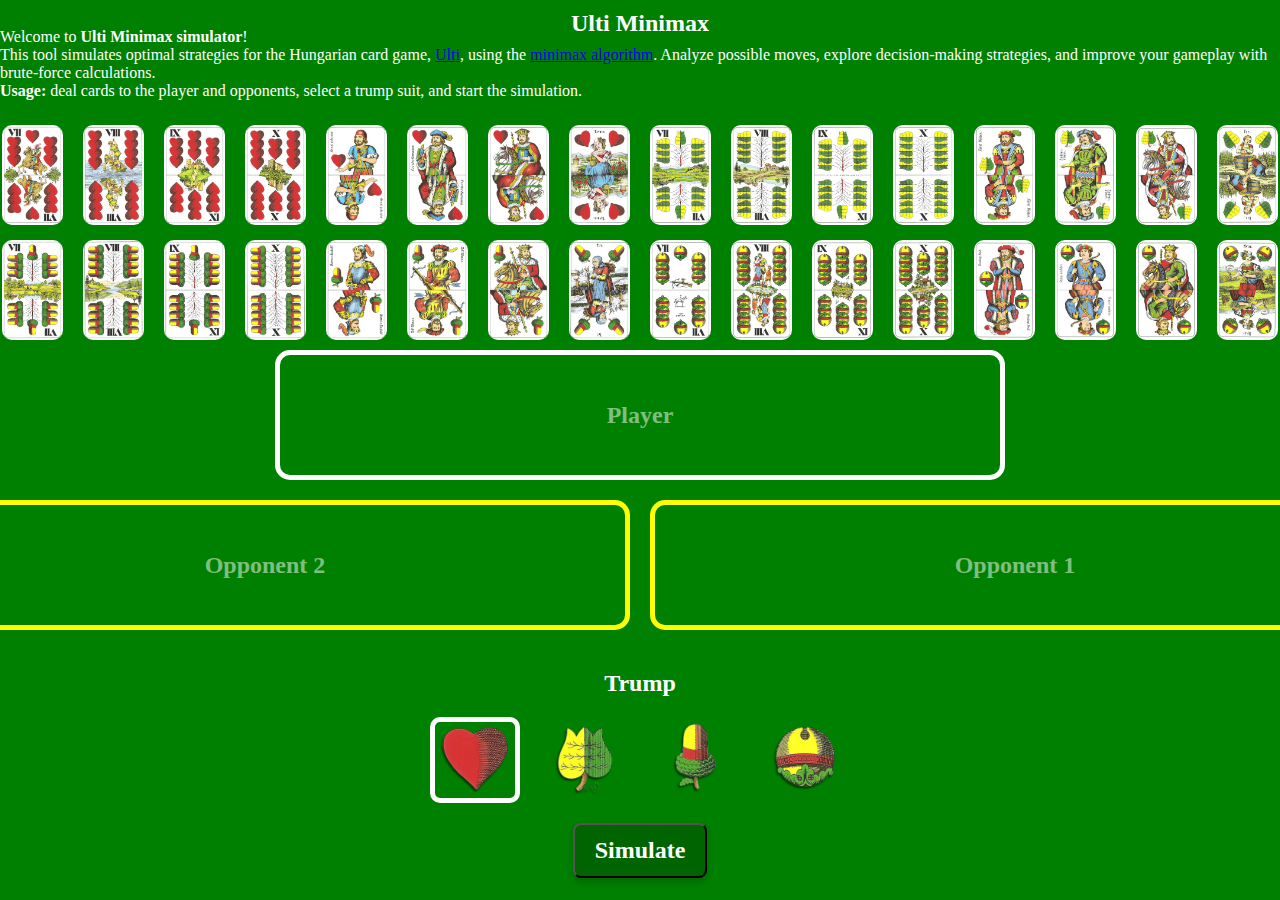
==== index.html @ 6d4662f6 "Move index.html to root" ====
<!DOCTYPE html>
<html lang="en">
<head>
    <meta charset="UTF-8">
    <meta name="viewport" content="width=device-width, initial-scale=1.0">
    <title>Ulti Minimax</title>
    <link rel="stylesheet" href="webapp/styles.css">
	<script src="webapp/ulti_minimax.js" defer></script>
    <script src="index.js" defer></script>
</head>
<body>
	<h1 class="title-text">Ulti Minimax</h1>
	<p class="subtitle-text">
		Welcome to <strong>Ulti Minimax simulator</strong>!<br>
		This tool simulates optimal strategies for the Hungarian card game, 
		<a href="https://en.wikipedia.org/wiki/Ulti" target="_blank">Ulti</a>, using the 
		<a href="https://en.wikipedia.org/wiki/Minimax" target="_blank">minimax algorithm</a>. 
		Analyze possible moves, explore decision-making strategies, and improve your gameplay with brute-force calculations.<br>
		<strong>Usage:</strong> deal cards to the player and opponents, select a trump suit, and start the simulation.
	</p>
	<div class="deck"></div>
    <div class="hand" id="player">
		<div class="background-text">Player</div>
	</div>
	<div class="opponents">
		<!-- Player and opponents are in left hand order -->
		<div class="hand" id="opponent-1">
			<div class="background-text">Opponent 2</div>
		</div>
		<div class="hand" id="opponent-0">
			<div class="background-text">Opponent 1</div>
		</div>
	</div>
    <h2 class="main-text">Trump</h2>
    <div class="trump-container">
        <img src="webapp/assets/images/piros.png" alt="Piros" class="trump" id="trump-0" data-index="0">
        <img src="webapp/assets/images/zold.png" alt="Zold" class="trump" id="trump-1" data-index="1">
        <img src="webapp/assets/images/makk.png" alt="Makk" class="trump" id="trump-2" data-index="2">
        <img src="webapp/assets/images/tok.png" alt="Tok" class="trump" id="trump-3" data-index="3">
    </div>
	<button class="green-button" id="simulate-button">Simulate</button>
	
	<div class="toast" id="toast">This is a toast message!</div>
</body>
</html>
---- webapp/styles.css ----
body {
    margin: 0;
    display: flex;
    flex-direction: column;
    align-items: center;
    justify-content: center;
    min-height: 100vh;
    background-color: green;
}

.deck {
    display: flex;
    flex-direction: column; /* Arrange items vertically */
    gap: 5px; /* Space between items */
    margin-top: 10px;
}

.card-suit {
    display: flex;
    gap: 20px;
    margin-top: 10px;
}

.card-placeholder {
    width: 61px;
    height: 100px;
}

.card {
    width: 61px;
    height: 100px;
    background-color: lightblue;
    display: flex;
    align-items: center;
    justify-content: center;
    border-radius: 10px;
    transition: transform 0.3s;
    /*cursor: pointer;*/
}

.card:hover {
    transform: scale(1.2);
}

.hand {
	position: relative; /* New positioning context for the background text */
    width: 730px;
    height: 130px;
    margin: 10px 0;
	padding: 10px; /* Add padding to loosen border */
    border: 5px solid yellow;
    border-radius: 15px;
    background-color: transparent;
    /*transition: border-color 0.3s;*/
	display: flex;
    gap: 10px;
	box-sizing: border-box; /* Ensure padding doesn't affect width */
}

.hand:hover {
    border-color: #ffff99; /* Light yellow (between yellow and white) */
}

.hand.active {
    border-color: white;
}

.background-text {
    position: absolute;
    top: 50%; /* Center vertically */
    left: 50%; /* Center horizontally */
    transform: translate(-50%, -50%); /* Adjust for perfect centering */
    z-index: 0; /* Stays in the background */
    font-size: 24px;
    color: rgba(255, 255, 255, 0.5); /* White 50% transparent */
	font-weight: bold;
    pointer-events: none; /* Prevent the text from interfering with interactions */
    white-space: nowrap;
}

.opponents {
    display: flex;
    gap: 20px; /* Space between opponent-0 and opponent-1 */
    margin-bottom: 20px; /* Add some space below the opponents container */
}

.title-text {
    margin: 10px 0 10px;
    font-size: 24px;
    color: white;
    text-align: center;
    position: absolute;
    top: 0;
    left: 50%;
    transform: translateX(-50%);
    width: 100%;
}

.subtitle-text {
	margin: 5px 0 5px;
    text-align: left;
    color: white;
}

.main-text {
    margin: 10px 0 10px;
    font-size: 24px;
    color: white;
    text-align: center;
}

.simulation-results {
    display: flex;
    align-items: center; /* Ensures items are vertically aligned */
    justify-content: flex-start; /* Aligns items to the left */
    gap: 10px; /* Space between the game-name and status */
    width: 95%;
    margin-bottom: 10px; /* Add spacing between game types */
}

.game-type {
    display: flex;
    align-items: center; /* Ensures items are vertically aligned */
    justify-content: flex-start; /* Aligns items to the left */
	height: 30px;
    gap: 10px; /* Space between the game-name and status */
    width: 95%;
    margin-bottom: 10px; /* Add spacing between game types */
}

.game-name {
    margin: 10px 0 10px;
    min-width: 250px;
    font-size: 24px;
    color: white;
    text-align: left;
    margin: 0; /* Reset any margins to avoid spacing issues */
}

.status {
	margin: 10px 0 10px;
	min-width: 30px;
    font-size: 24px;
    color: white;
    text-align: left;
    flex: 1; /* Takes up remaining space, pushing the status to the right */
    margin: 0; /* Reset any margins to avoid spacing issues */
}

#game-progression {
    position: relative;
    display: flex;
    width: 1500px;
    height: 500px;
    top: 10px;
    left: 10px;
	background-color: green;
}

.loading {
	border: 3px solid #ccc;
    border-top: 3px solid orange;
    border-radius: 50%;
    width: 16px;
    height: 16px;
	flex-shrink: 0;
    aspect-ratio: 1 / 1; /* Ensures the element stays square */
    animation: spin 1s linear infinite;
}

@keyframes spin {
	from {
		transform: rotate(0deg);
	}
    to {
		transform: rotate(360deg);
    }
}

.trump-container {
    display: flex;
    gap: 20px;
    margin-top: 10px;
}

.trump {
    width: 80px;
    height: 76px;
    border: 5px solid transparent;
    border-radius: 10px;
    transition: transform 0.3s, border-color 0.3s;
}

.trump:hover {
    transform: scale(1.2);
}

.trump.active {
    border-color: white;
}

.green-button {
    margin-top: 20px;
    /*background: linear-gradient(135deg, #6a11cb, #2575fc); /* Gradient */
    background: #006400;
    color: white;
    font-size: 24px;
    font-family: "Times New Roman";
    font-weight: bold;
    padding: 12px 20px;
    border-radius: 8px; /* Rounded corners */
    cursor: pointer; /* Pointer cursor on hover */
    box-shadow: 0 4px 8px rgba(0, 0, 0, 0.2);
    transition: all 0.3s ease; /* Smooth transition */
}

.green-button:hover {
    transform: translateY(-6px); /* Hover lift effect */
    box-shadow: 0 6px 12px rgba(0, 0, 0, 0.3); /* Enhanced shadow */  
}

.green-button:active {
    transform: translateY(0); /* Reset on click */
    box-shadow: 0 3px 6px rgba(0, 0, 0, 0.2); /* Subtle shadow */
}

:is(.green-button).smaller {
    margin-top: 0px;
    font-size: 16px;
    padding: 4px 8px;
    border-radius: 6px;
}

.toast {
	visibility: hidden; 
	position: fixed; 
	bottom: 200px; 
	left: 50%; 
	transform: translateX(-50%); 
	background-color: rgba(0, 0, 0, 0.7); 
	color: white; 
	padding: 10px 20px; 
	border-radius: 15px; 
	font-size: 32px;"
}
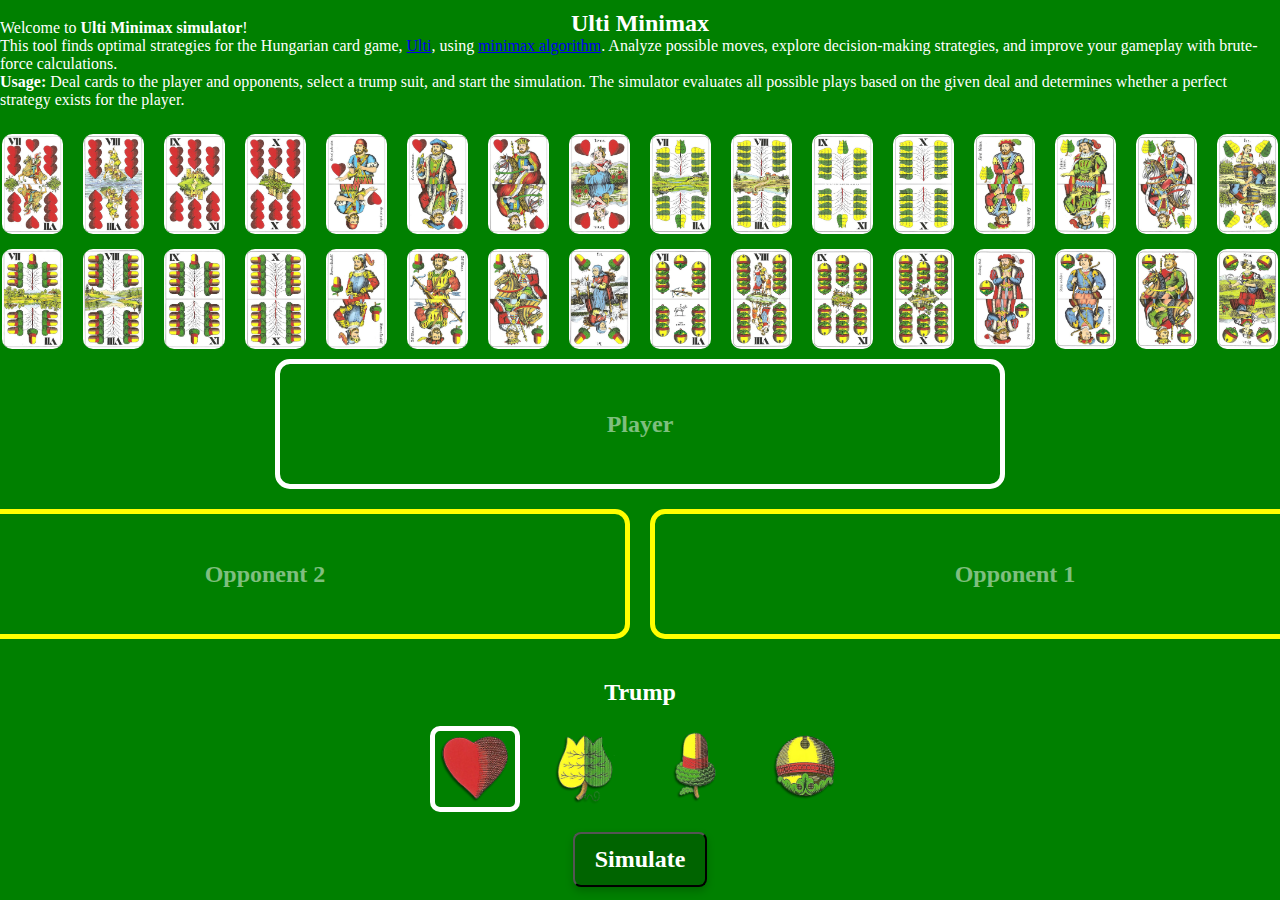
==== commit e2e27a02: "Update intro text in webapp" ====
--- a/index.html
+++ b/index.html
@@ -4,6 +4,7 @@
     <meta charset="UTF-8">
     <meta name="viewport" content="width=device-width, initial-scale=1.0">
     <title>Ulti Minimax</title>
+	<link rel="icon" type="image/png" href="webapp/assets/images/zold.png">
     <link rel="stylesheet" href="webapp/styles.css">
 	<script src="webapp/ulti_minimax.js" defer></script>
     <script src="index.js" defer></script>
@@ -12,11 +13,12 @@
 	<h1 class="title-text">Ulti Minimax</h1>
 	<p class="subtitle-text">
 		Welcome to <strong>Ulti Minimax simulator</strong>!<br>
-		This tool simulates optimal strategies for the Hungarian card game, 
-		<a href="https://en.wikipedia.org/wiki/Ulti" target="_blank">Ulti</a>, using the 
+		This tool finds optimal strategies for the Hungarian card game, 
+		<a href="https://en.wikipedia.org/wiki/Ulti" target="_blank">Ulti</a>, using
 		<a href="https://en.wikipedia.org/wiki/Minimax" target="_blank">minimax algorithm</a>. 
 		Analyze possible moves, explore decision-making strategies, and improve your gameplay with brute-force calculations.<br>
-		<strong>Usage:</strong> deal cards to the player and opponents, select a trump suit, and start the simulation.
+		<strong>Usage:</strong> Deal cards to the player and opponents, select a trump suit, and start the simulation.
+		The simulator evaluates all possible plays based on the given deal and determines whether a perfect strategy exists for the player.
 	</p>
 	<div class="deck"></div>
     <div class="hand" id="player">
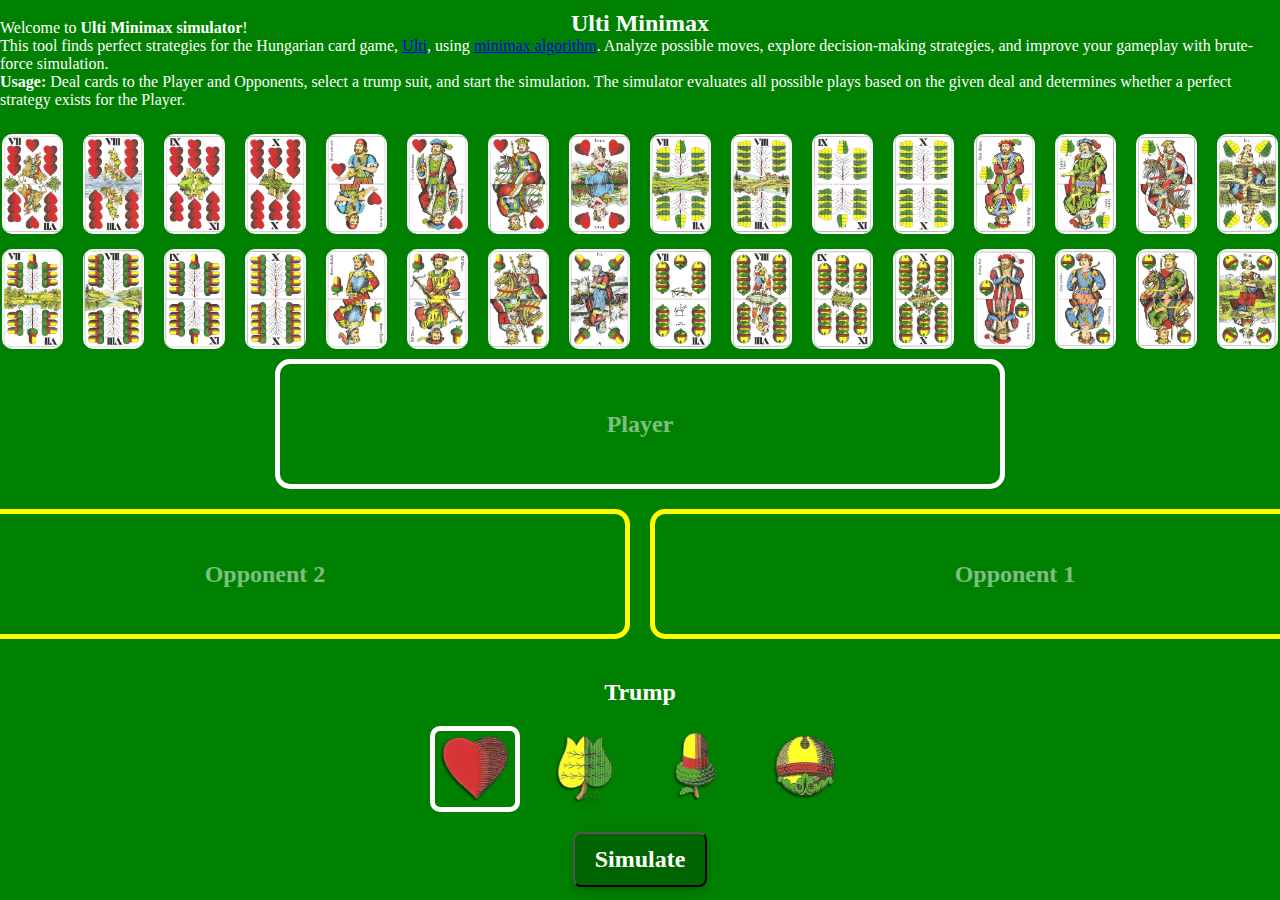
==== commit 10caf12f: "Update intro text" ====
--- a/index.html
+++ b/index.html
@@ -13,12 +13,12 @@
 	<h1 class="title-text">Ulti Minimax</h1>
 	<p class="subtitle-text">
 		Welcome to <strong>Ulti Minimax simulator</strong>!<br>
-		This tool finds optimal strategies for the Hungarian card game, 
+		This tool finds perfect strategies for the Hungarian card game, 
 		<a href="https://en.wikipedia.org/wiki/Ulti" target="_blank">Ulti</a>, using
 		<a href="https://en.wikipedia.org/wiki/Minimax" target="_blank">minimax algorithm</a>. 
-		Analyze possible moves, explore decision-making strategies, and improve your gameplay with brute-force calculations.<br>
-		<strong>Usage:</strong> Deal cards to the player and opponents, select a trump suit, and start the simulation.
-		The simulator evaluates all possible plays based on the given deal and determines whether a perfect strategy exists for the player.
+		Analyze possible moves, explore decision-making strategies, and improve your gameplay with brute-force simulation.<br>
+		<strong>Usage:</strong> Deal cards to the Player and Opponents, select a trump suit, and start the simulation.
+		The simulator evaluates all possible plays based on the given deal and determines whether a perfect strategy exists for the Player.
 	</p>
 	<div class="deck"></div>
     <div class="hand" id="player">
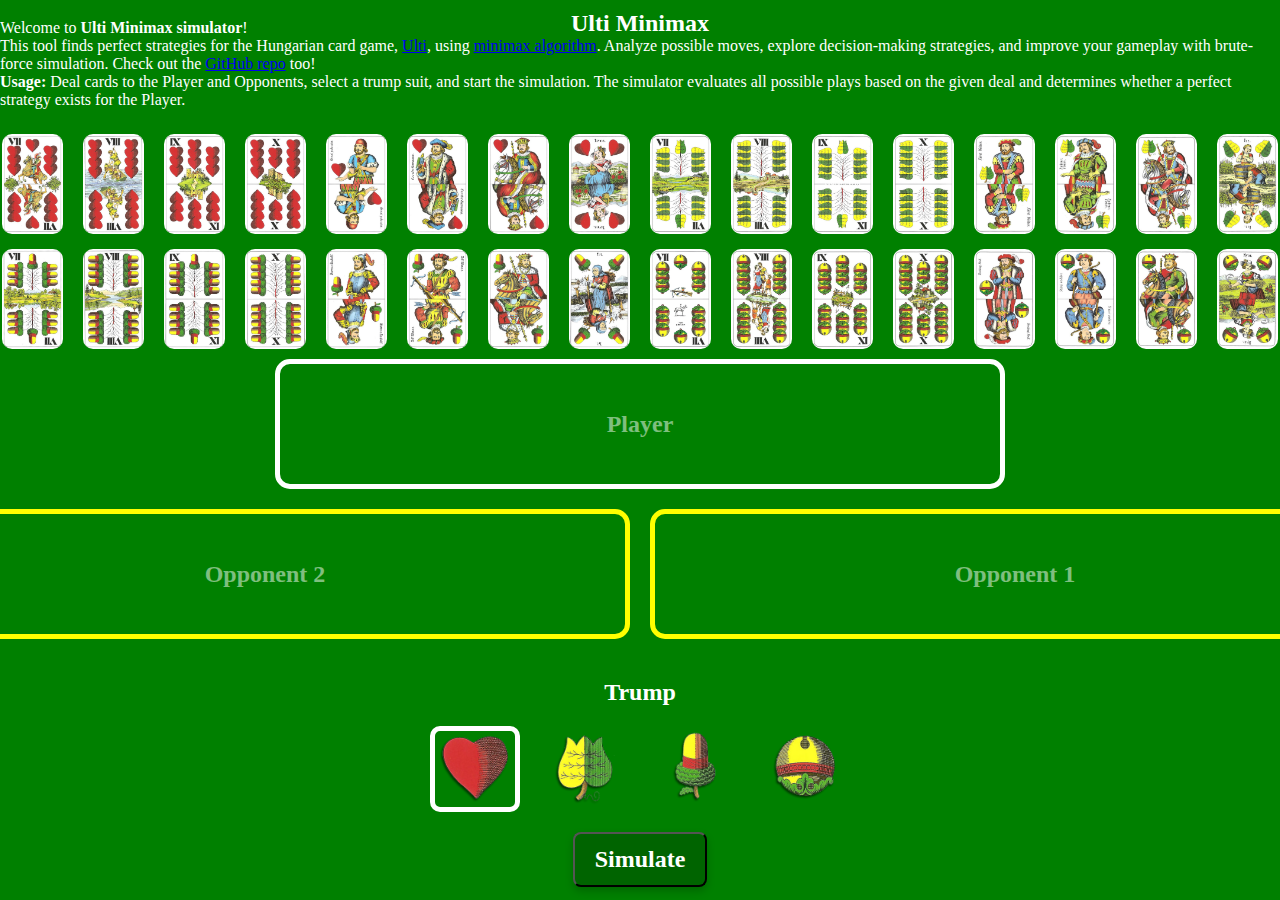
==== commit eb9e5333: "Update README.md" ====
--- a/index.html
+++ b/index.html
@@ -16,7 +16,8 @@
 		This tool finds perfect strategies for the Hungarian card game, 
 		<a href="https://en.wikipedia.org/wiki/Ulti" target="_blank">Ulti</a>, using
 		<a href="https://en.wikipedia.org/wiki/Minimax" target="_blank">minimax algorithm</a>. 
-		Analyze possible moves, explore decision-making strategies, and improve your gameplay with brute-force simulation.<br>
+		Analyze possible moves, explore decision-making strategies, and improve your gameplay with brute-force simulation.
+		Check out the <a href="https://github.com/kkovati/Ulti_Minimax" target="_blank">GitHub repo</a> too!<br>
 		<strong>Usage:</strong> Deal cards to the Player and Opponents, select a trump suit, and start the simulation.
 		The simulator evaluates all possible plays based on the given deal and determines whether a perfect strategy exists for the Player.
 	</p>
